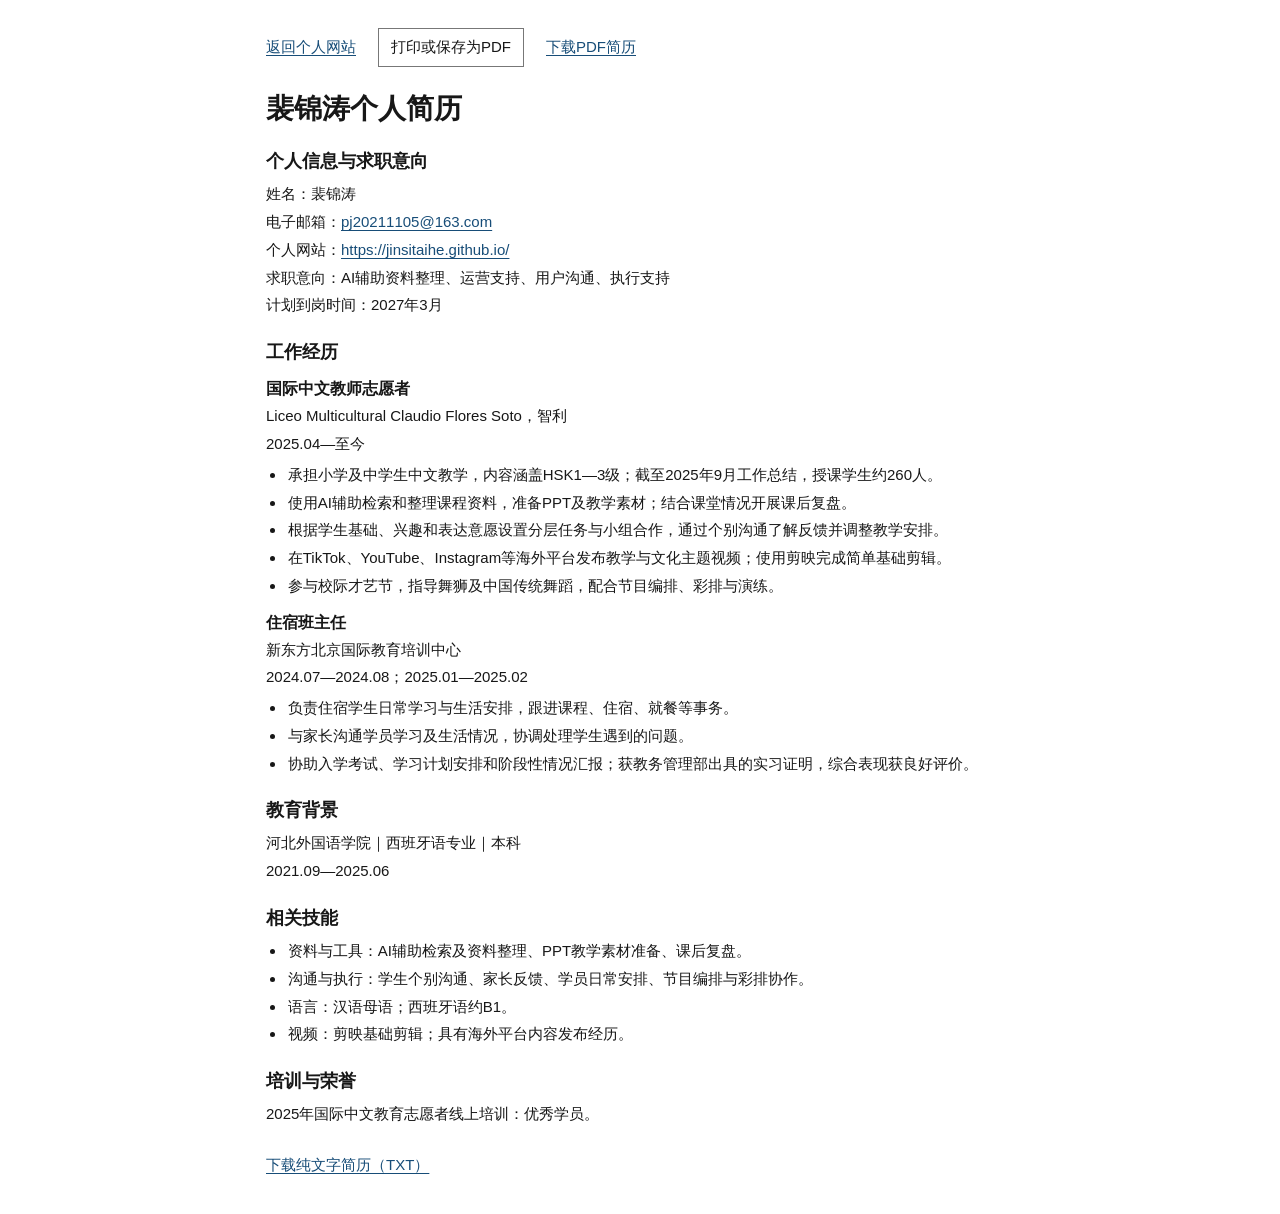
==== resume.html @ 9271502d "Revise resume site with verified experience and March 2027 availability" ====
<!doctype html>
<html lang="zh-CN">
<head>
  <meta charset="utf-8">
  <meta name="viewport" content="width=device-width, initial-scale=1">
  <meta name="description" content="裴锦涛个人简历：国际中文教师志愿者，具有学员管理、AI辅助资料整理和活动执行经历，计划2027年3月到岗。">
  <title>裴锦涛个人简历</title>
  <style>
    * { box-sizing: border-box; }
    body { margin: 0; color: #171717; background: #fff; font-family: "Microsoft YaHei", "PingFang SC", "Noto Sans CJK SC", Arial, sans-serif; font-size: 15px; line-height: 1.65; }
    .page { max-width: 820px; margin: 0 auto; padding: 28px 36px 36px; }
    nav { display: flex; flex-wrap: wrap; gap: 12px 22px; align-items: center; margin-bottom: 24px; }
    a { color: #174d78; text-underline-offset: 3px; overflow-wrap: anywhere; }
    button { padding: 6px 12px; border: 1px solid #777; border-radius: 0; color: #171717; background: #fff; font: inherit; cursor: pointer; }
    a:focus-visible, button:focus-visible { outline: 2px solid #174d78; outline-offset: 4px; }
    h1 { margin: 0 0 16px; font-size: 28px; line-height: 1.3; }
    h2 { margin: 22px 0 8px; font-size: 18px; line-height: 1.4; }
    h3 { margin: 12px 0 2px; font-size: 16px; line-height: 1.5; }
    p { margin: 3px 0; }
    ul { margin: 6px 0 12px; padding-left: 1.35em; }
    li { padding-left: .1em; margin: 3px 0; }
    footer { margin-top: 26px; }
    @media (max-width: 540px) {
      .page { padding: 22px 20px 30px; }
      h1 { font-size: 25px; }
      body { font-size: 14px; }
    }
    @page { size: A4; margin: 13mm 16mm; }
    @media print {
      body { font-size: 10pt; line-height: 1.5; }
      .page { max-width: none; margin: 0; padding: 0; }
      nav, footer { display: none; }
      h1 { font-size: 19pt; margin-bottom: 9pt; }
      h2 { font-size: 12pt; margin: 12pt 0 4pt; break-after: avoid; }
      h3 { font-size: 10.5pt; margin-top: 7pt; break-after: avoid; }
      p { margin: 1.5pt 0; }
      ul { margin: 4pt 0 7pt; }
      li { margin: 2pt 0; }
      a { color: inherit; text-decoration: none; }
      article { break-inside: avoid; }
    }
  </style>
</head>
<body>
  <div class="page">
    <nav aria-label="简历操作">
      <a href="index.html">返回个人网站</a>
      <button type="button" onclick="window.print()">打印或保存为PDF</button>
      <a href="resume.pdf" download="裴锦涛个人简历.pdf">下载PDF简历</a>
    </nav>
    <main>
      <h1>裴锦涛个人简历</h1>

      <section aria-labelledby="personal-info">
        <h2 id="personal-info">个人信息与求职意向</h2>
        <p>姓名：裴锦涛</p>
        <p>电子邮箱：<a href="mailto:pj20211105@163.com">pj20211105@163.com</a></p>
        <p>个人网站：<a href="https://jinsitaihe.github.io/">https://jinsitaihe.github.io/</a></p>
        <p>求职意向：AI辅助资料整理、运营支持、用户沟通、执行支持</p>
        <p>计划到岗时间：2027年3月</p>
      </section>

      <section aria-labelledby="work-experience">
        <h2 id="work-experience">工作经历</h2>
        <article>
          <h3>国际中文教师志愿者</h3>
          <p>Liceo Multicultural Claudio Flores Soto，智利</p>
          <p>2025.04—至今</p>
          <ul>
            <li>承担小学及中学生中文教学，内容涵盖HSK1—3级；截至2025年9月工作总结，授课学生约260人。</li>
            <li>使用AI辅助检索和整理课程资料，准备PPT及教学素材；结合课堂情况开展课后复盘。</li>
            <li>根据学生基础、兴趣和表达意愿设置分层任务与小组合作，通过个别沟通了解反馈并调整教学安排。</li>
            <li>在TikTok、YouTube、Instagram等海外平台发布教学与文化主题视频；使用剪映完成简单基础剪辑。</li>
            <li>参与校际才艺节，指导舞狮及中国传统舞蹈，配合节目编排、彩排与演练。</li>
          </ul>
        </article>
        <article>
          <h3>住宿班主任</h3>
          <p>新东方北京国际教育培训中心</p>
          <p>2024.07—2024.08；2025.01—2025.02</p>
          <ul>
            <li>负责住宿学生日常学习与生活安排，跟进课程、住宿、就餐等事务。</li>
            <li>与家长沟通学员学习及生活情况，协调处理学生遇到的问题。</li>
            <li>协助入学考试、学习计划安排和阶段性情况汇报；获教务管理部出具的实习证明，综合表现获良好评价。</li>
          </ul>
        </article>
      </section>

      <section aria-labelledby="education">
        <h2 id="education">教育背景</h2>
        <p>河北外国语学院｜西班牙语专业｜本科</p>
        <p>2021.09—2025.06</p>
      </section>

      <section aria-labelledby="skills">
        <h2 id="skills">相关技能</h2>
        <ul>
          <li>资料与工具：AI辅助检索及资料整理、PPT教学素材准备、课后复盘。</li>
          <li>沟通与执行：学生个别沟通、家长反馈、学员日常安排、节目编排与彩排协作。</li>
          <li>语言：汉语母语；西班牙语约B1。</li>
          <li>视频：剪映基础剪辑；具有海外平台内容发布经历。</li>
        </ul>
      </section>

      <section aria-labelledby="training">
        <h2 id="training">培训与荣誉</h2>
        <p>2025年国际中文教育志愿者线上培训：优秀学员。</p>
      </section>
    </main>
    <footer>
      <a href="resume.txt" download="裴锦涛个人简历.txt">下载纯文字简历（TXT）</a>
    </footer>
  </div>
</body>
</html>
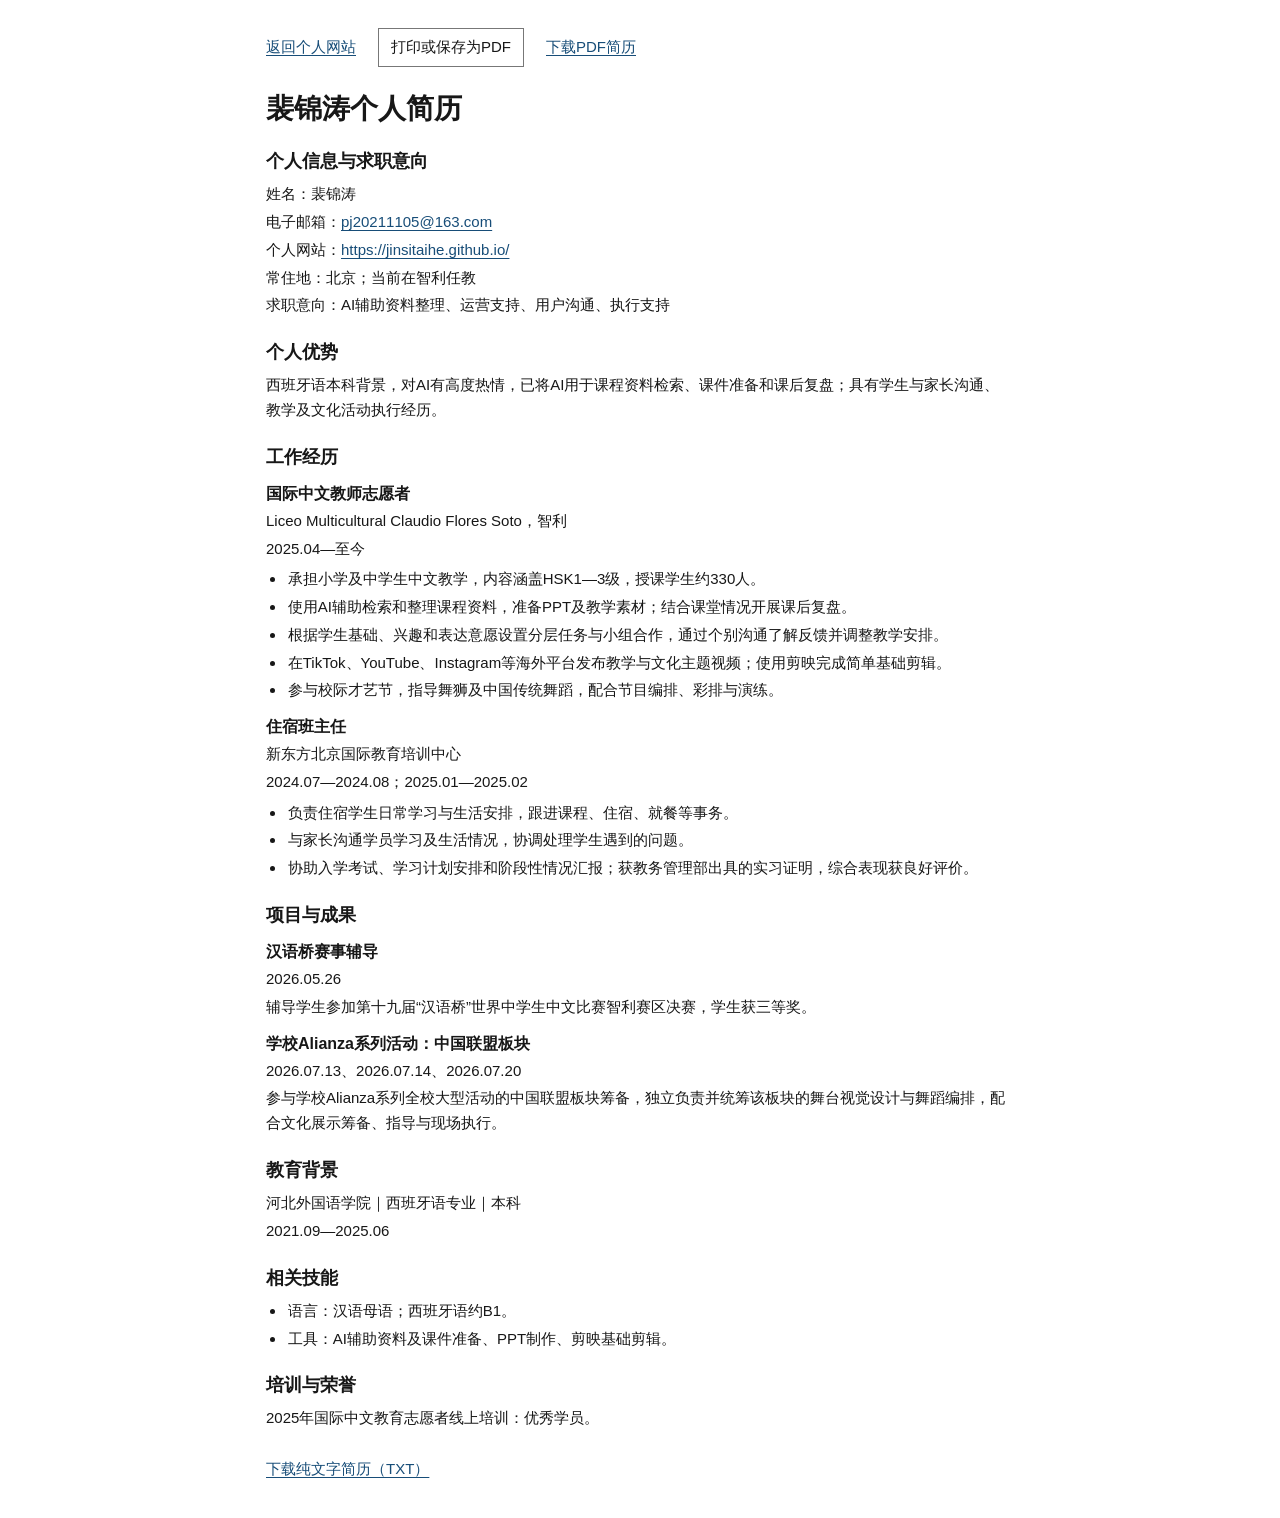
==== commit 79f9ef97: "Add Beijing residence and student achievements, refine AI profile and remove availability" ====
--- a/resume.html
+++ b/resume.html
@@ -1,115 +1,132 @@
-<!doctype html>
-<html lang="zh-CN">
-<head>
-  <meta charset="utf-8">
-  <meta name="viewport" content="width=device-width, initial-scale=1">
-  <meta name="description" content="裴锦涛个人简历：国际中文教师志愿者，具有学员管理、AI辅助资料整理和活动执行经历，计划2027年3月到岗。">
-  <title>裴锦涛个人简历</title>
-  <style>
-    * { box-sizing: border-box; }
-    body { margin: 0; color: #171717; background: #fff; font-family: "Microsoft YaHei", "PingFang SC", "Noto Sans CJK SC", Arial, sans-serif; font-size: 15px; line-height: 1.65; }
-    .page { max-width: 820px; margin: 0 auto; padding: 28px 36px 36px; }
-    nav { display: flex; flex-wrap: wrap; gap: 12px 22px; align-items: center; margin-bottom: 24px; }
-    a { color: #174d78; text-underline-offset: 3px; overflow-wrap: anywhere; }
-    button { padding: 6px 12px; border: 1px solid #777; border-radius: 0; color: #171717; background: #fff; font: inherit; cursor: pointer; }
-    a:focus-visible, button:focus-visible { outline: 2px solid #174d78; outline-offset: 4px; }
-    h1 { margin: 0 0 16px; font-size: 28px; line-height: 1.3; }
-    h2 { margin: 22px 0 8px; font-size: 18px; line-height: 1.4; }
-    h3 { margin: 12px 0 2px; font-size: 16px; line-height: 1.5; }
-    p { margin: 3px 0; }
-    ul { margin: 6px 0 12px; padding-left: 1.35em; }
-    li { padding-left: .1em; margin: 3px 0; }
-    footer { margin-top: 26px; }
-    @media (max-width: 540px) {
-      .page { padding: 22px 20px 30px; }
-      h1 { font-size: 25px; }
-      body { font-size: 14px; }
-    }
-    @page { size: A4; margin: 13mm 16mm; }
-    @media print {
-      body { font-size: 10pt; line-height: 1.5; }
-      .page { max-width: none; margin: 0; padding: 0; }
-      nav, footer { display: none; }
-      h1 { font-size: 19pt; margin-bottom: 9pt; }
-      h2 { font-size: 12pt; margin: 12pt 0 4pt; break-after: avoid; }
-      h3 { font-size: 10.5pt; margin-top: 7pt; break-after: avoid; }
-      p { margin: 1.5pt 0; }
-      ul { margin: 4pt 0 7pt; }
-      li { margin: 2pt 0; }
-      a { color: inherit; text-decoration: none; }
-      article { break-inside: avoid; }
-    }
-  </style>
-</head>
-<body>
-  <div class="page">
-    <nav aria-label="简历操作">
-      <a href="index.html">返回个人网站</a>
-      <button type="button" onclick="window.print()">打印或保存为PDF</button>
-      <a href="resume.pdf" download="裴锦涛个人简历.pdf">下载PDF简历</a>
-    </nav>
-    <main>
-      <h1>裴锦涛个人简历</h1>
-
-      <section aria-labelledby="personal-info">
-        <h2 id="personal-info">个人信息与求职意向</h2>
-        <p>姓名：裴锦涛</p>
-        <p>电子邮箱：<a href="mailto:pj20211105@163.com">pj20211105@163.com</a></p>
-        <p>个人网站：<a href="https://jinsitaihe.github.io/">https://jinsitaihe.github.io/</a></p>
-        <p>求职意向：AI辅助资料整理、运营支持、用户沟通、执行支持</p>
-        <p>计划到岗时间：2027年3月</p>
-      </section>
-
-      <section aria-labelledby="work-experience">
-        <h2 id="work-experience">工作经历</h2>
-        <article>
-          <h3>国际中文教师志愿者</h3>
-          <p>Liceo Multicultural Claudio Flores Soto，智利</p>
-          <p>2025.04—至今</p>
-          <ul>
-            <li>承担小学及中学生中文教学，内容涵盖HSK1—3级；截至2025年9月工作总结，授课学生约260人。</li>
-            <li>使用AI辅助检索和整理课程资料，准备PPT及教学素材；结合课堂情况开展课后复盘。</li>
-            <li>根据学生基础、兴趣和表达意愿设置分层任务与小组合作，通过个别沟通了解反馈并调整教学安排。</li>
-            <li>在TikTok、YouTube、Instagram等海外平台发布教学与文化主题视频；使用剪映完成简单基础剪辑。</li>
-            <li>参与校际才艺节，指导舞狮及中国传统舞蹈，配合节目编排、彩排与演练。</li>
-          </ul>
-        </article>
-        <article>
-          <h3>住宿班主任</h3>
-          <p>新东方北京国际教育培训中心</p>
-          <p>2024.07—2024.08；2025.01—2025.02</p>
-          <ul>
-            <li>负责住宿学生日常学习与生活安排，跟进课程、住宿、就餐等事务。</li>
-            <li>与家长沟通学员学习及生活情况，协调处理学生遇到的问题。</li>
-            <li>协助入学考试、学习计划安排和阶段性情况汇报；获教务管理部出具的实习证明，综合表现获良好评价。</li>
-          </ul>
-        </article>
-      </section>
-
-      <section aria-labelledby="education">
-        <h2 id="education">教育背景</h2>
-        <p>河北外国语学院｜西班牙语专业｜本科</p>
-        <p>2021.09—2025.06</p>
-      </section>
-
-      <section aria-labelledby="skills">
-        <h2 id="skills">相关技能</h2>
-        <ul>
-          <li>资料与工具：AI辅助检索及资料整理、PPT教学素材准备、课后复盘。</li>
-          <li>沟通与执行：学生个别沟通、家长反馈、学员日常安排、节目编排与彩排协作。</li>
-          <li>语言：汉语母语；西班牙语约B1。</li>
-          <li>视频：剪映基础剪辑；具有海外平台内容发布经历。</li>
-        </ul>
-      </section>
-
-      <section aria-labelledby="training">
-        <h2 id="training">培训与荣誉</h2>
-        <p>2025年国际中文教育志愿者线上培训：优秀学员。</p>
-      </section>
-    </main>
-    <footer>
-      <a href="resume.txt" download="裴锦涛个人简历.txt">下载纯文字简历（TXT）</a>
-    </footer>
-  </div>
-</body>
-</html>
+<!doctype html>
+<html lang="zh-CN">
+<head>
+  <meta charset="utf-8">
+  <meta name="viewport" content="width=device-width, initial-scale=1">
+  <meta name="description" content="裴锦涛个人简历：西班牙语本科，国际中文教师志愿者，具有AI辅助资料与课件准备、学生和家长沟通、赛事辅导及活动执行经历。">
+  <title>裴锦涛个人简历</title>
+  <style>
+    * { box-sizing: border-box; }
+    body { margin: 0; color: #171717; background: #fff; font-family: "Microsoft YaHei", "PingFang SC", "Noto Sans CJK SC", Arial, sans-serif; font-size: 15px; line-height: 1.65; }
+    .page { max-width: 820px; margin: 0 auto; padding: 28px 36px 36px; }
+    nav { display: flex; flex-wrap: wrap; gap: 12px 22px; align-items: center; margin-bottom: 24px; }
+    a { color: #174d78; text-underline-offset: 3px; overflow-wrap: anywhere; }
+    button { padding: 6px 12px; border: 1px solid #777; border-radius: 0; color: #171717; background: #fff; font: inherit; cursor: pointer; }
+    a:focus-visible, button:focus-visible { outline: 2px solid #174d78; outline-offset: 4px; }
+    h1 { margin: 0 0 16px; font-size: 28px; line-height: 1.3; }
+    h2 { margin: 22px 0 8px; font-size: 18px; line-height: 1.4; }
+    h3 { margin: 12px 0 2px; font-size: 16px; line-height: 1.5; }
+    p { margin: 3px 0; }
+    ul { margin: 6px 0 12px; padding-left: 1.35em; }
+    li { padding-left: .1em; margin: 3px 0; }
+    footer { margin-top: 26px; }
+    @media (max-width: 540px) {
+      .page { padding: 22px 20px 30px; }
+      h1 { font-size: 25px; }
+      body { font-size: 14px; }
+    }
+    @page { size: A4; margin: 13mm 16mm; }
+    @media print {
+      body { font-size: 10pt; line-height: 1.5; }
+      .page { max-width: none; margin: 0; padding: 0; }
+      nav, footer { display: none; }
+      h1 { font-size: 19pt; margin-bottom: 9pt; }
+      h2 { font-size: 12pt; margin: 12pt 0 4pt; break-after: avoid; }
+      h3 { font-size: 10.5pt; margin-top: 7pt; break-after: avoid; }
+      p { margin: 1.5pt 0; }
+      ul { margin: 4pt 0 7pt; }
+      li { margin: 2pt 0; }
+      a { color: inherit; text-decoration: none; }
+      article { break-inside: avoid; }
+    }
+  </style>
+</head>
+<body>
+  <div class="page">
+    <nav aria-label="简历操作">
+      <a href="index.html">返回个人网站</a>
+      <button type="button" onclick="window.print()">打印或保存为PDF</button>
+      <a href="resume.pdf" download="裴锦涛个人简历.pdf">下载PDF简历</a>
+    </nav>
+    <main>
+      <h1>裴锦涛个人简历</h1>
+
+      <section aria-labelledby="personal-info">
+        <h2 id="personal-info">个人信息与求职意向</h2>
+        <p>姓名：裴锦涛</p>
+        <p>电子邮箱：<a href="mailto:pj20211105@163.com">pj20211105@163.com</a></p>
+        <p>个人网站：<a href="https://jinsitaihe.github.io/">https://jinsitaihe.github.io/</a></p>
+        <p>常住地：北京；当前在智利任教</p>
+        <p>求职意向：AI辅助资料整理、运营支持、用户沟通、执行支持</p>
+      </section>
+
+      <section aria-labelledby="personal-strengths">
+        <h2 id="personal-strengths">个人优势</h2>
+        <p>西班牙语本科背景，对AI有高度热情，已将AI用于课程资料检索、课件准备和课后复盘；具有学生与家长沟通、教学及文化活动执行经历。</p>
+      </section>
+
+      <section aria-labelledby="work-experience">
+        <h2 id="work-experience">工作经历</h2>
+        <article>
+          <h3>国际中文教师志愿者</h3>
+          <p>Liceo Multicultural Claudio Flores Soto，智利</p>
+          <p>2025.04—至今</p>
+          <ul>
+            <li>承担小学及中学生中文教学，内容涵盖HSK1—3级，授课学生约330人。</li>
+            <li>使用AI辅助检索和整理课程资料，准备PPT及教学素材；结合课堂情况开展课后复盘。</li>
+            <li>根据学生基础、兴趣和表达意愿设置分层任务与小组合作，通过个别沟通了解反馈并调整教学安排。</li>
+            <li>在TikTok、YouTube、Instagram等海外平台发布教学与文化主题视频；使用剪映完成简单基础剪辑。</li>
+            <li>参与校际才艺节，指导舞狮及中国传统舞蹈，配合节目编排、彩排与演练。</li>
+          </ul>
+        </article>
+        <article>
+          <h3>住宿班主任</h3>
+          <p>新东方北京国际教育培训中心</p>
+          <p>2024.07—2024.08；2025.01—2025.02</p>
+          <ul>
+            <li>负责住宿学生日常学习与生活安排，跟进课程、住宿、就餐等事务。</li>
+            <li>与家长沟通学员学习及生活情况，协调处理学生遇到的问题。</li>
+            <li>协助入学考试、学习计划安排和阶段性情况汇报；获教务管理部出具的实习证明，综合表现获良好评价。</li>
+          </ul>
+        </article>
+      </section>
+
+      <section aria-labelledby="projects">
+        <h2 id="projects">项目与成果</h2>
+        <article>
+          <h3>汉语桥赛事辅导</h3>
+          <p>2026.05.26</p>
+          <p>辅导学生参加第十九届“汉语桥”世界中学生中文比赛智利赛区决赛，学生获三等奖。</p>
+        </article>
+        <article>
+          <h3>学校Alianza系列活动：中国联盟板块</h3>
+          <p>2026.07.13、2026.07.14、2026.07.20</p>
+          <p>参与学校Alianza系列全校大型活动的中国联盟板块筹备，独立负责并统筹该板块的舞台视觉设计与舞蹈编排，配合文化展示筹备、指导与现场执行。</p>
+        </article>
+      </section>
+
+      <section aria-labelledby="education">
+        <h2 id="education">教育背景</h2>
+        <p>河北外国语学院｜西班牙语专业｜本科</p>
+        <p>2021.09—2025.06</p>
+      </section>
+
+      <section aria-labelledby="skills">
+        <h2 id="skills">相关技能</h2>
+        <ul>
+          <li>语言：汉语母语；西班牙语约B1。</li>
+          <li>工具：AI辅助资料及课件准备、PPT制作、剪映基础剪辑。</li>
+        </ul>
+      </section>
+
+      <section aria-labelledby="training">
+        <h2 id="training">培训与荣誉</h2>
+        <p>2025年国际中文教育志愿者线上培训：优秀学员。</p>
+      </section>
+    </main>
+    <footer>
+      <a href="resume.txt" download="裴锦涛个人简历.txt">下载纯文字简历（TXT）</a>
+    </footer>
+  </div>
+</body>
+</html>
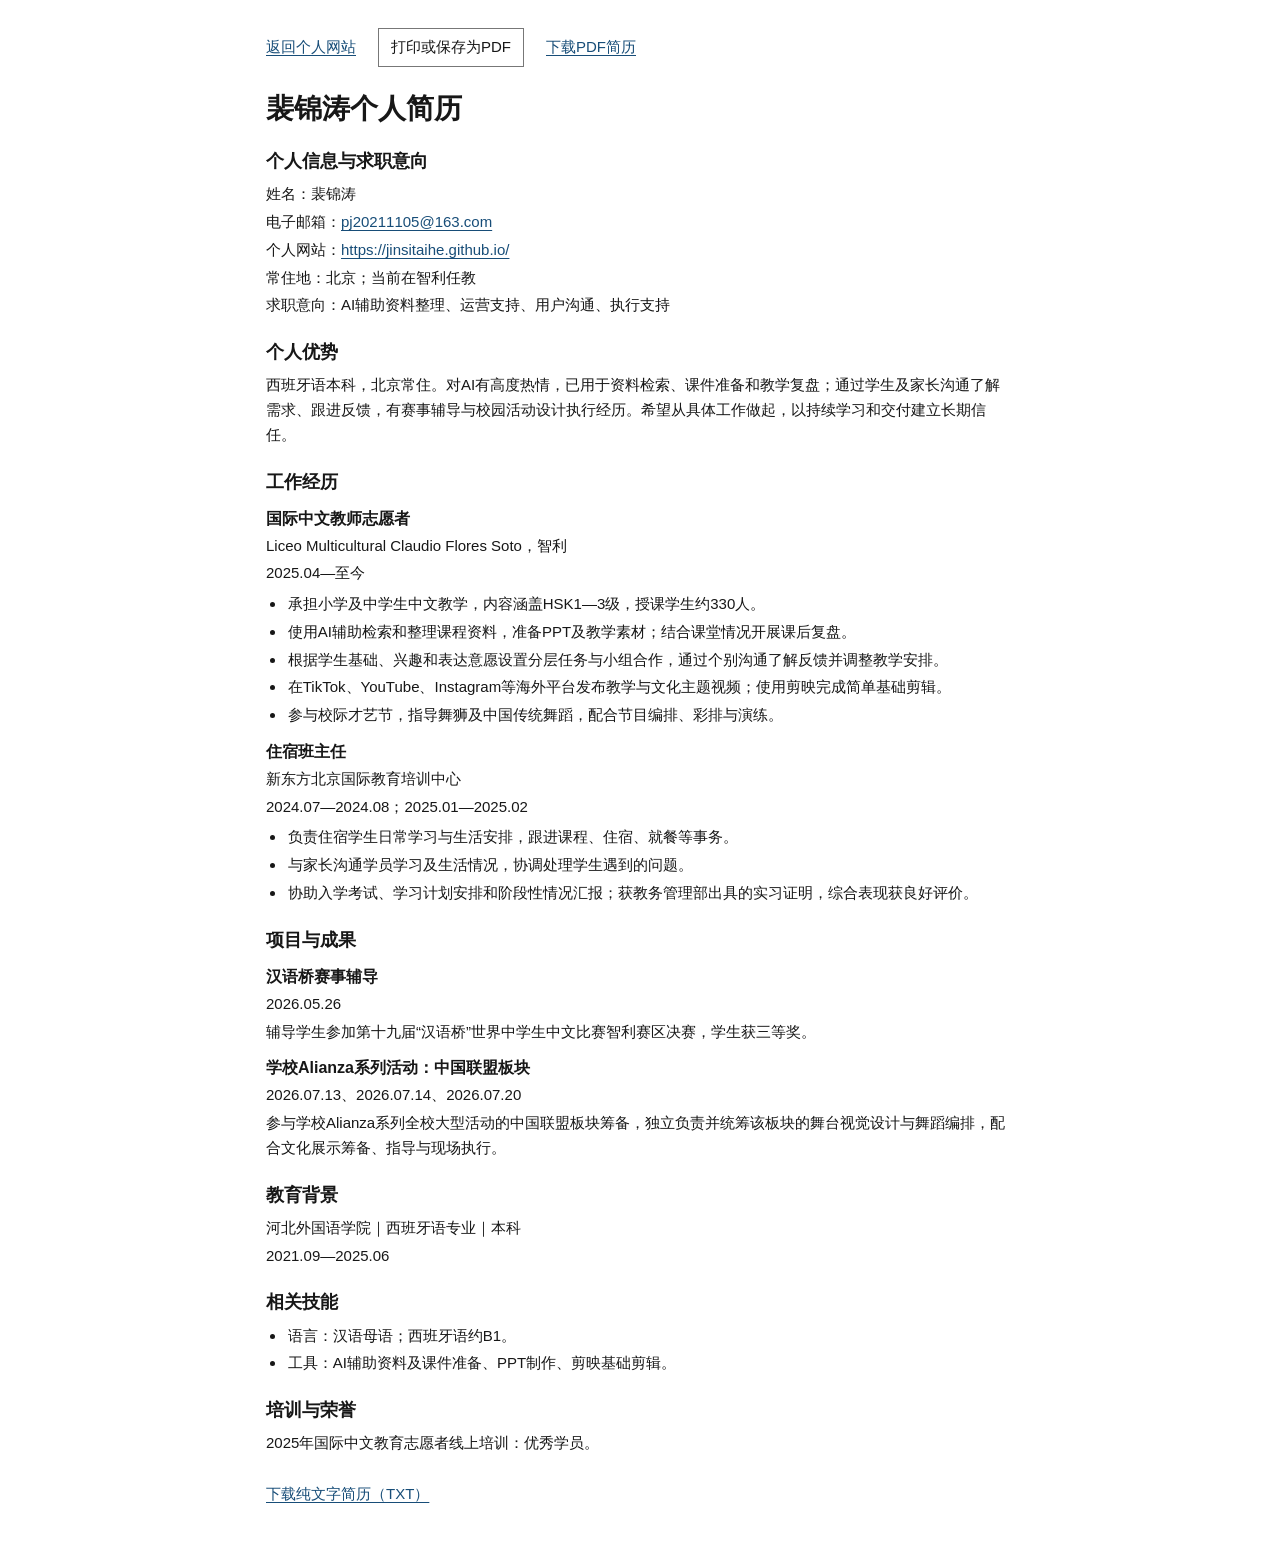
==== commit e8eeb3c9: "Refine resume around AI practice, user needs and reliable delivery" ====
--- a/resume.html
+++ b/resume.html
@@ -62,7 +62,7 @@
 
       <section aria-labelledby="personal-strengths">
         <h2 id="personal-strengths">个人优势</h2>
-        <p>西班牙语本科背景，对AI有高度热情，已将AI用于课程资料检索、课件准备和课后复盘；具有学生与家长沟通、教学及文化活动执行经历。</p>
+        <p>西班牙语本科，北京常住。对AI有高度热情，已用于资料检索、课件准备和教学复盘；通过学生及家长沟通了解需求、跟进反馈，有赛事辅导与校园活动设计执行经历。希望从具体工作做起，以持续学习和交付建立长期信任。</p>
       </section>
 
       <section aria-labelledby="work-experience">
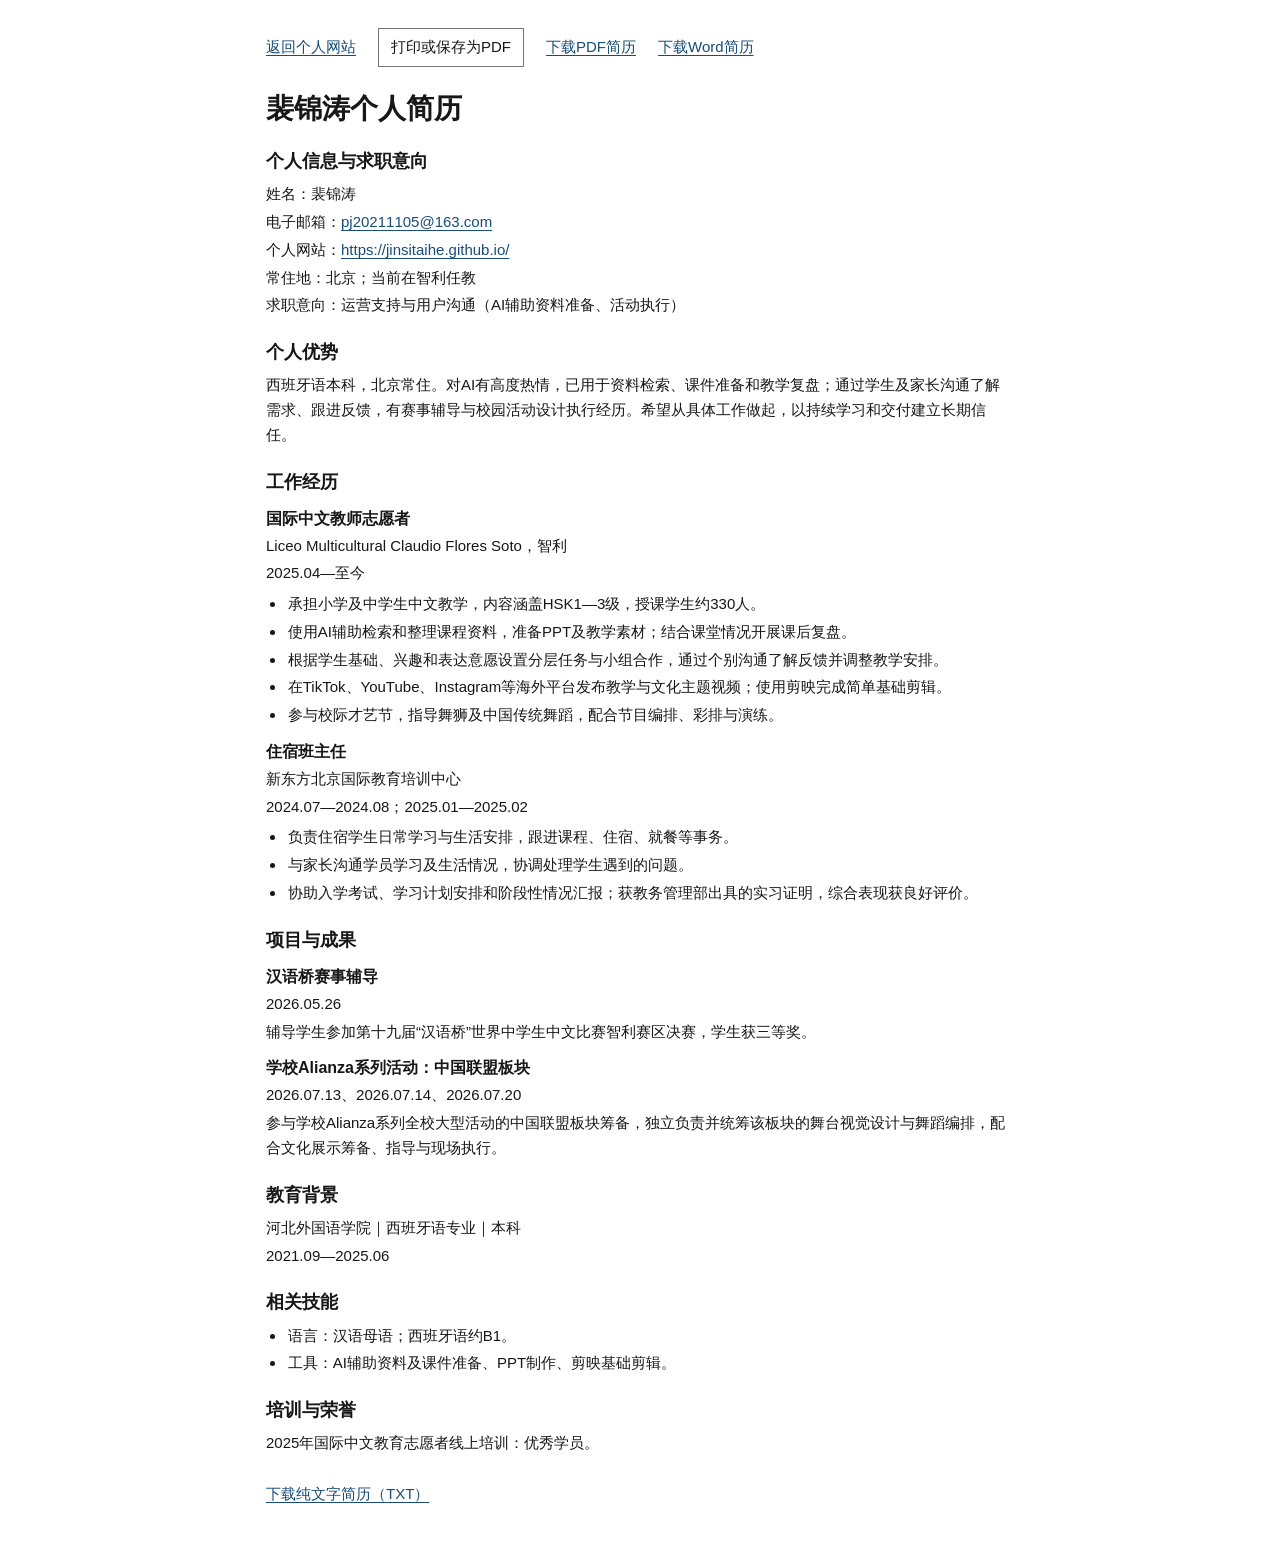
==== commit ce2c0fcf: "Highlight paid product support and publish blue resume downloads" ====
--- a/resume.html
+++ b/resume.html
@@ -47,6 +47,7 @@
       <a href="index.html">返回个人网站</a>
       <button type="button" onclick="window.print()">打印或保存为PDF</button>
       <a href="resume.pdf" download="裴锦涛个人简历.pdf">下载PDF简历</a>
+      <a href="resume.docx" download="裴锦涛简历.docx">下载Word简历</a>
     </nav>
     <main>
       <h1>裴锦涛个人简历</h1>
@@ -57,7 +58,7 @@
         <p>电子邮箱：<a href="mailto:pj20211105@163.com">pj20211105@163.com</a></p>
         <p>个人网站：<a href="https://jinsitaihe.github.io/">https://jinsitaihe.github.io/</a></p>
         <p>常住地：北京；当前在智利任教</p>
-        <p>求职意向：AI辅助资料整理、运营支持、用户沟通、执行支持</p>
+        <p>求职意向：运营支持与用户沟通（AI辅助资料准备、活动执行）</p>
       </section>
 
       <section aria-labelledby="personal-strengths">
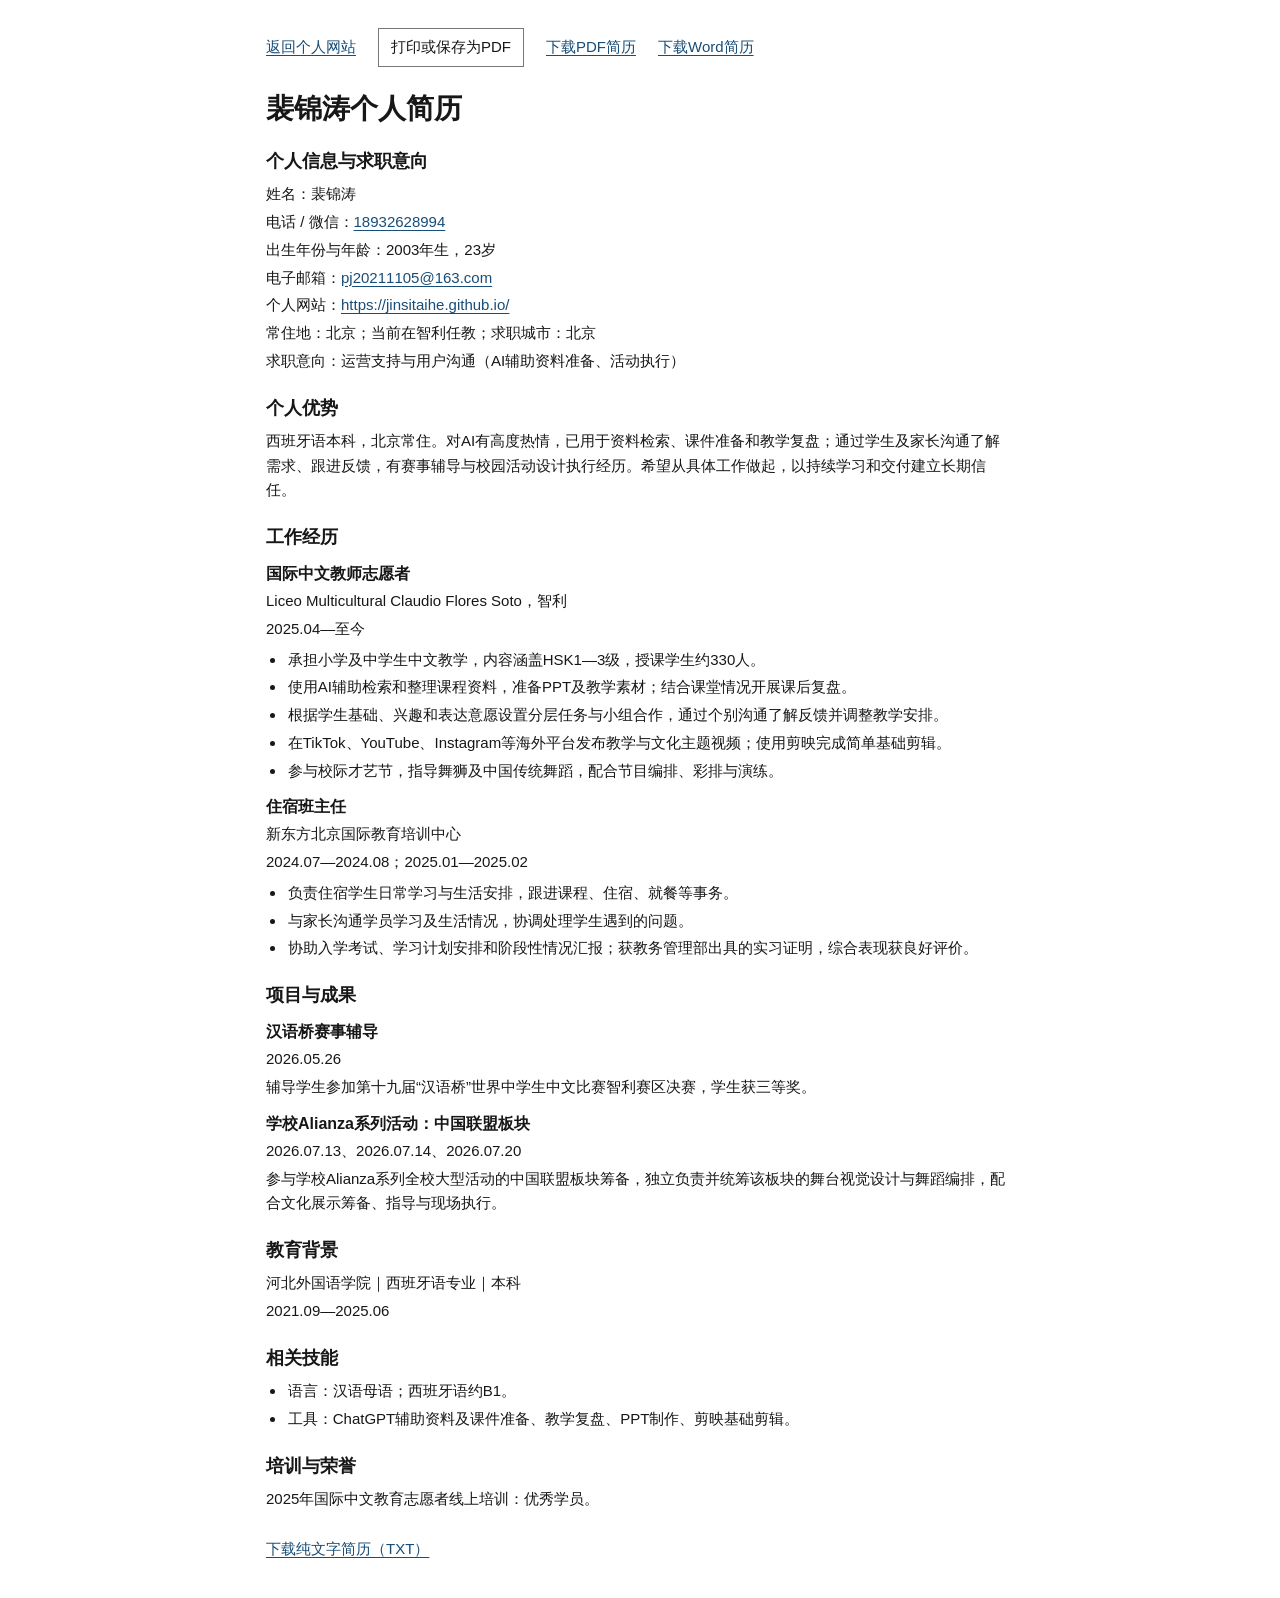
==== commit 039b4fd8: "Add confirmed age, contact details and ChatGPT experience" ====
--- a/resume.html
+++ b/resume.html
@@ -55,9 +55,11 @@
       <section aria-labelledby="personal-info">
         <h2 id="personal-info">个人信息与求职意向</h2>
         <p>姓名：裴锦涛</p>
+        <p>电话 / 微信：<a href="tel:+8618932628994">18932628994</a></p>
+        <p>出生年份与年龄：2003年生，23岁</p>
         <p>电子邮箱：<a href="mailto:pj20211105@163.com">pj20211105@163.com</a></p>
         <p>个人网站：<a href="https://jinsitaihe.github.io/">https://jinsitaihe.github.io/</a></p>
-        <p>常住地：北京；当前在智利任教</p>
+        <p>常住地：北京；当前在智利任教；求职城市：北京</p>
         <p>求职意向：运营支持与用户沟通（AI辅助资料准备、活动执行）</p>
       </section>
 
@@ -116,7 +118,7 @@
         <h2 id="skills">相关技能</h2>
         <ul>
           <li>语言：汉语母语；西班牙语约B1。</li>
-          <li>工具：AI辅助资料及课件准备、PPT制作、剪映基础剪辑。</li>
+          <li>工具：ChatGPT辅助资料及课件准备、教学复盘、PPT制作、剪映基础剪辑。</li>
         </ul>
       </section>
 
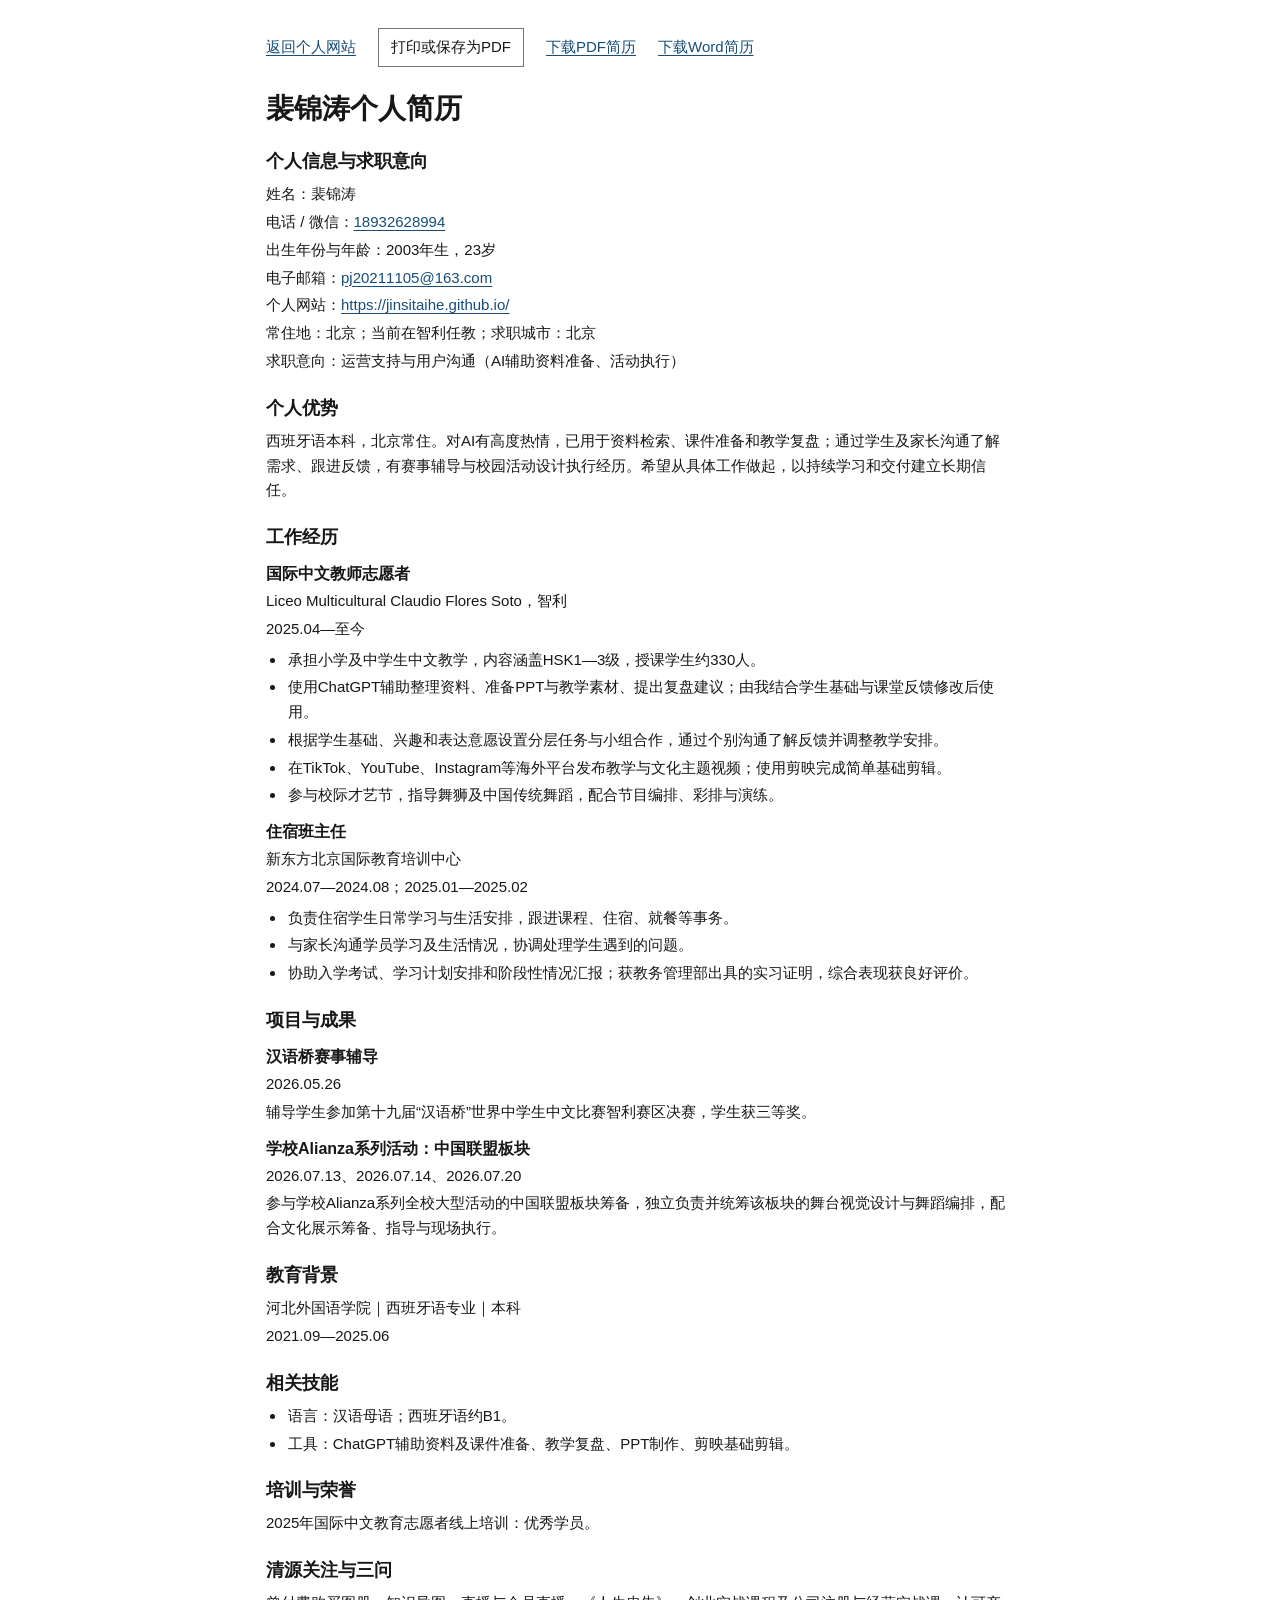
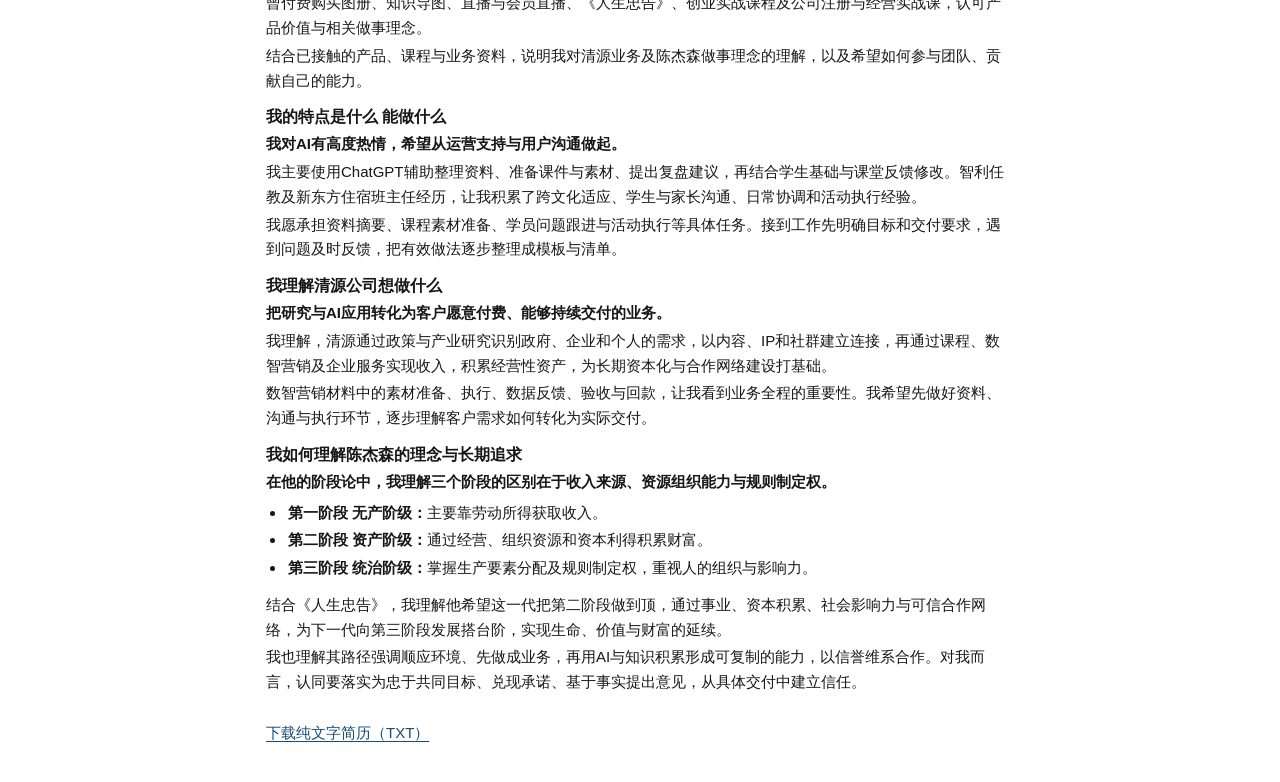
==== commit 819ee5bb: "Refine Qingyuan application answers and synchronize resume documents" ====
--- a/resume.html
+++ b/resume.html
@@ -76,7 +76,7 @@
           <p>2025.04—至今</p>
           <ul>
             <li>承担小学及中学生中文教学，内容涵盖HSK1—3级，授课学生约330人。</li>
-            <li>使用AI辅助检索和整理课程资料，准备PPT及教学素材；结合课堂情况开展课后复盘。</li>
+            <li>使用ChatGPT辅助整理资料、准备PPT与教学素材、提出复盘建议；由我结合学生基础与课堂反馈修改后使用。</li>
             <li>根据学生基础、兴趣和表达意愿设置分层任务与小组合作，通过个别沟通了解反馈并调整教学安排。</li>
             <li>在TikTok、YouTube、Instagram等海外平台发布教学与文化主题视频；使用剪映完成简单基础剪辑。</li>
             <li>参与校际才艺节，指导舞狮及中国传统舞蹈，配合节目编排、彩排与演练。</li>
@@ -126,6 +126,7 @@
         <h2 id="training">培训与荣誉</h2>
         <p>2025年国际中文教育志愿者线上培训：优秀学员。</p>
       </section>
+<section aria-labelledby="qingyuan-answers"><h2 id="qingyuan-answers">清源关注与三问</h2><p>曾付费购买图册、知识导图、直播与会员直播、《人生忠告》、创业实战课程及公司注册与经营实战课，认可产品价值与相关做事理念。</p><p>结合已接触的产品、课程与业务资料，说明我对清源业务及陈杰森做事理念的理解，以及希望如何参与团队、贡献自己的能力。</p><h3>我的特点是什么 能做什么</h3><p><strong>我对AI有高度热情，希望从运营支持与用户沟通做起。</strong></p><p>我主要使用ChatGPT辅助整理资料、准备课件与素材、提出复盘建议，再结合学生基础与课堂反馈修改。智利任教及新东方住宿班主任经历，让我积累了跨文化适应、学生与家长沟通、日常协调和活动执行经验。</p><p>我愿承担资料摘要、课程素材准备、学员问题跟进与活动执行等具体任务。接到工作先明确目标和交付要求，遇到问题及时反馈，把有效做法逐步整理成模板与清单。</p><h3>我理解清源公司想做什么</h3><p><strong>把研究与AI应用转化为客户愿意付费、能够持续交付的业务。</strong></p><p>我理解，清源通过政策与产业研究识别政府、企业和个人的需求，以内容、IP和社群建立连接，再通过课程、数智营销及企业服务实现收入，积累经营性资产，为长期资本化与合作网络建设打基础。</p><p>数智营销材料中的素材准备、执行、数据反馈、验收与回款，让我看到业务全程的重要性。我希望先做好资料、沟通与执行环节，逐步理解客户需求如何转化为实际交付。</p><h3>我如何理解陈杰森的理念与长期追求</h3><p><strong>在他的阶段论中，我理解三个阶段的区别在于收入来源、资源组织能力与规则制定权。</strong></p><ul class="stage-list"><li><strong>第一阶段 无产阶级：</strong>主要靠劳动所得获取收入。</li><li><strong>第二阶段 资产阶级：</strong>通过经营、组织资源和资本利得积累财富。</li><li><strong>第三阶段 统治阶级：</strong>掌握生产要素分配及规则制定权，重视人的组织与影响力。</li></ul><p>结合《人生忠告》，我理解他希望这一代把第二阶段做到顶，通过事业、资本积累、社会影响力与可信合作网络，为下一代向第三阶段发展搭台阶，实现生命、价值与财富的延续。</p><p>我也理解其路径强调顺应环境、先做成业务，再用AI与知识积累形成可复制的能力，以信誉维系合作。对我而言，认同要落实为忠于共同目标、兑现承诺、基于事实提出意见，从具体交付中建立信任。</p></section>
     </main>
     <footer>
       <a href="resume.txt" download="裴锦涛个人简历.txt">下载纯文字简历（TXT）</a>
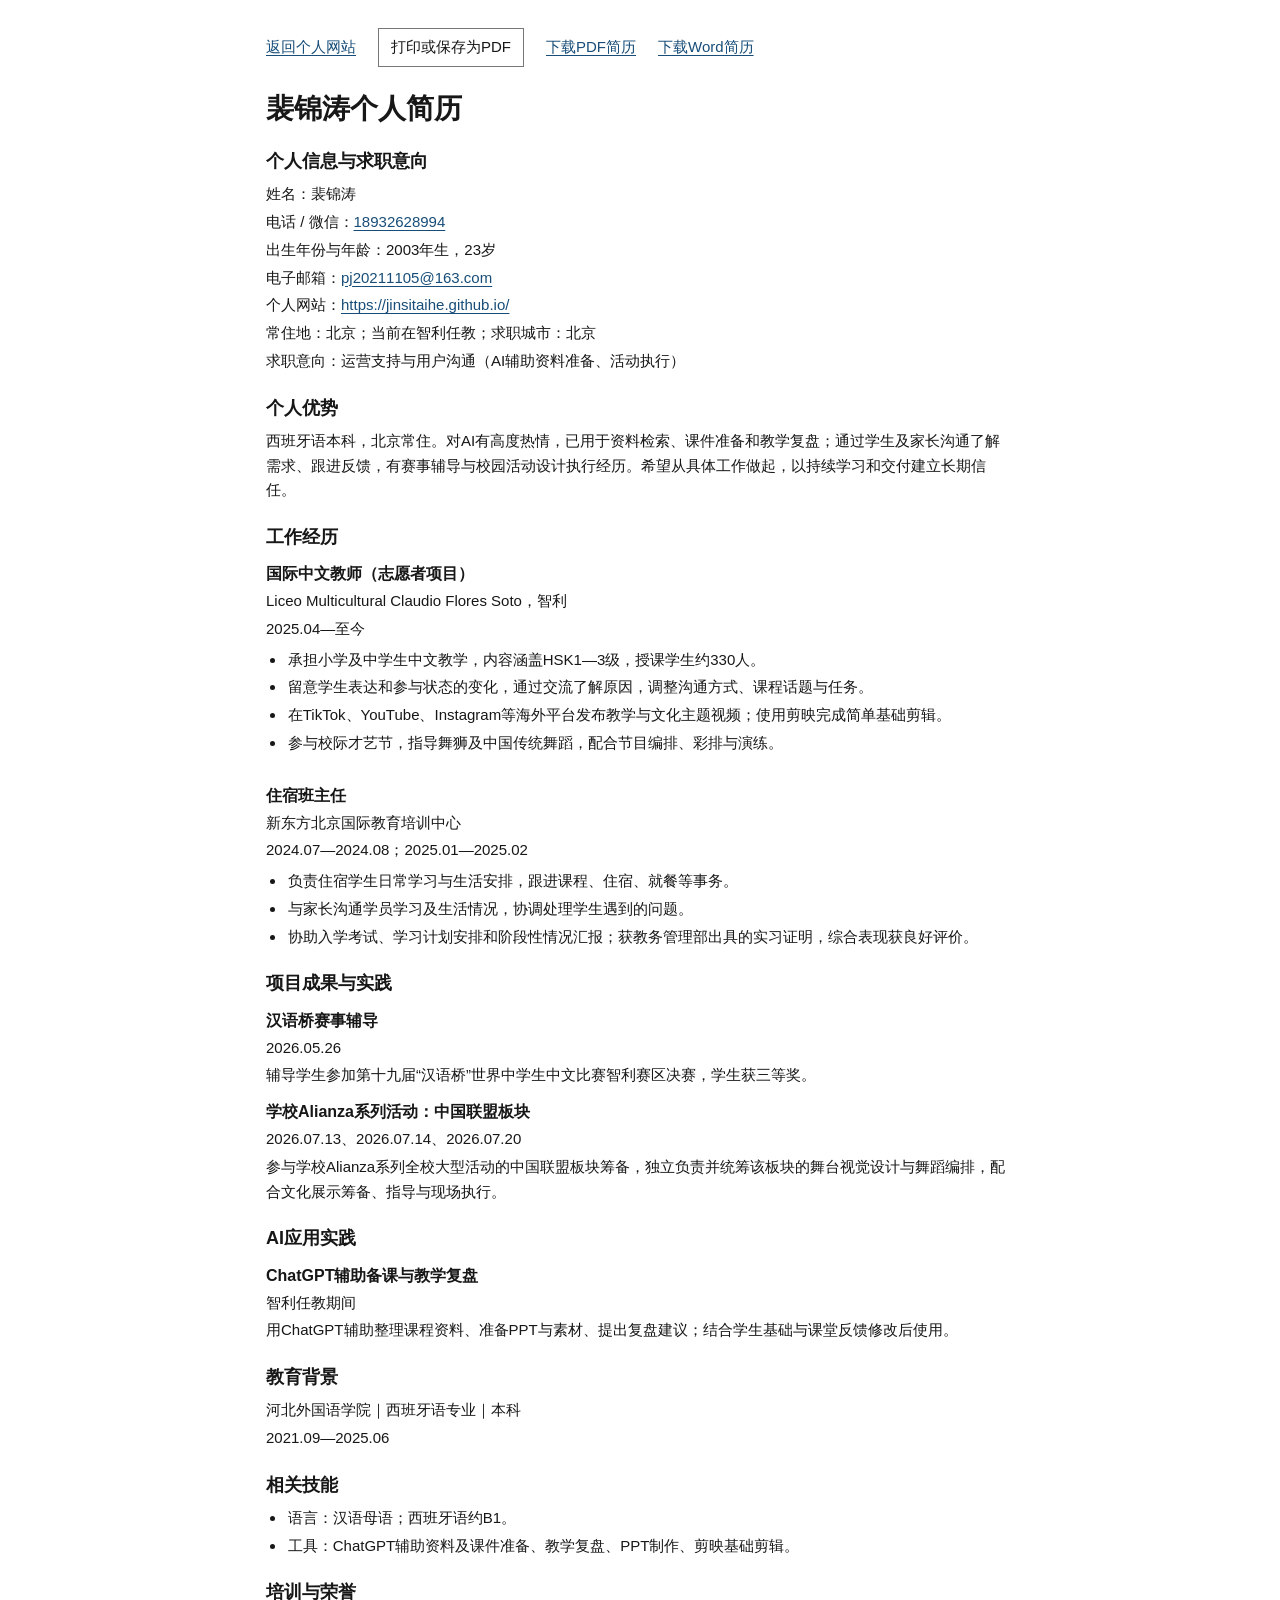
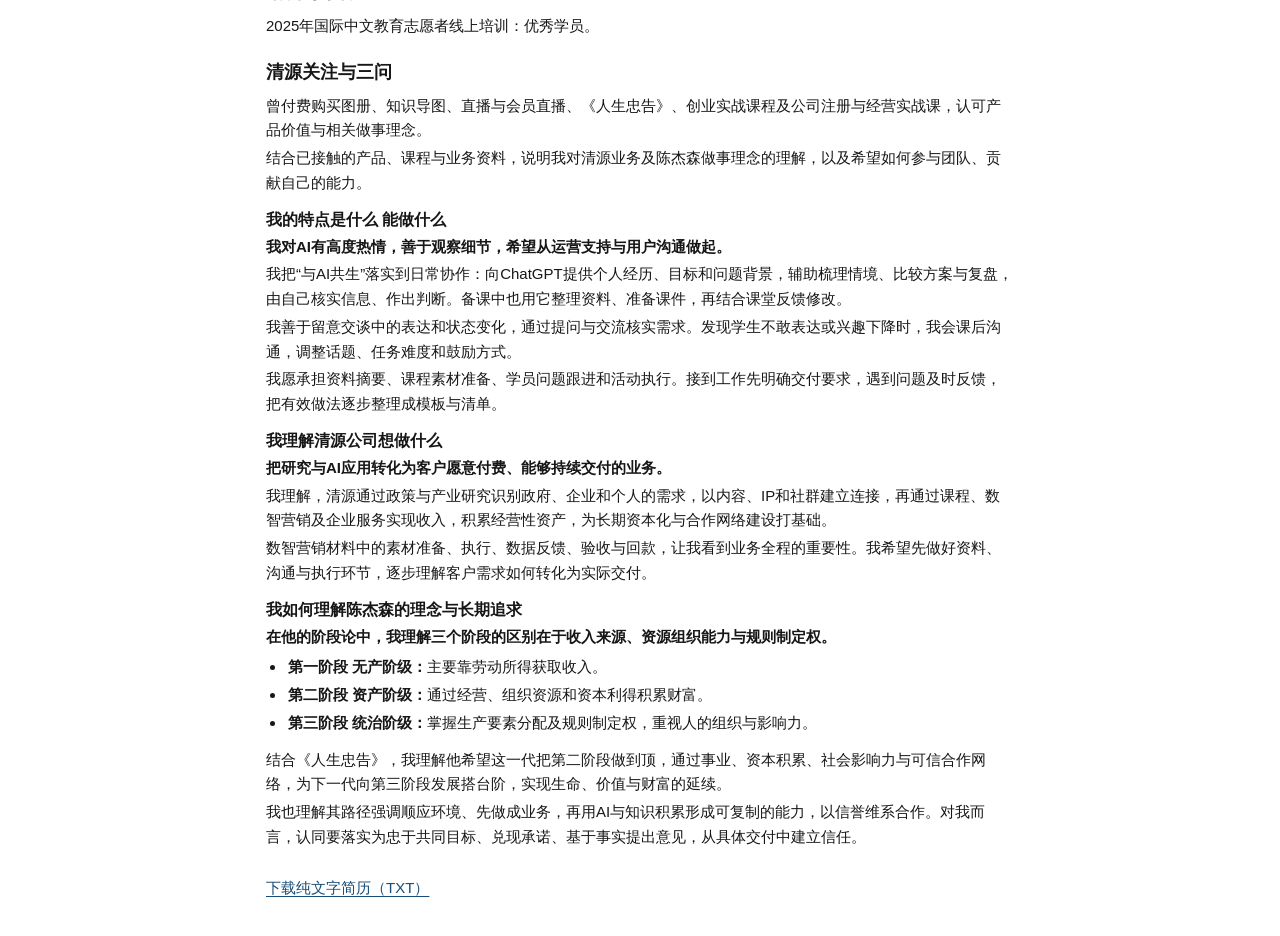
==== commit 75e37838: "Clarify teaching role, observation skills and AI collaboration; improve resume spacing" ====
--- a/resume.html
+++ b/resume.html
@@ -3,7 +3,7 @@
 <head>
   <meta charset="utf-8">
   <meta name="viewport" content="width=device-width, initial-scale=1">
-  <meta name="description" content="裴锦涛个人简历：西班牙语本科，国际中文教师志愿者，具有AI辅助资料与课件准备、学生和家长沟通、赛事辅导及活动执行经历。">
+  <meta name="description" content="裴锦涛个人简历：西班牙语本科，国际中文教师（志愿者项目），具有AI辅助资料与课件准备、学生和家长沟通、赛事辅导及活动执行经历。">
   <title>裴锦涛个人简历</title>
   <style>
     * { box-sizing: border-box; }
@@ -20,6 +20,7 @@
     ul { margin: 6px 0 12px; padding-left: 1.35em; }
     li { padding-left: .1em; margin: 3px 0; }
     footer { margin-top: 26px; }
+    section[aria-labelledby="work-experience"] article + article { margin-top: 28px; }
     @media (max-width: 540px) {
       .page { padding: 22px 20px 30px; }
       h1 { font-size: 25px; }
@@ -38,6 +39,7 @@
       li { margin: 2pt 0; }
       a { color: inherit; text-decoration: none; }
       article { break-inside: avoid; }
+      section[aria-labelledby="work-experience"] article + article { margin-top: 18pt; }
     }
   </style>
 </head>
@@ -71,13 +73,13 @@
       <section aria-labelledby="work-experience">
         <h2 id="work-experience">工作经历</h2>
         <article>
-          <h3>国际中文教师志愿者</h3>
+          <h3>国际中文教师（志愿者项目）</h3>
           <p>Liceo Multicultural Claudio Flores Soto，智利</p>
           <p>2025.04—至今</p>
           <ul>
             <li>承担小学及中学生中文教学，内容涵盖HSK1—3级，授课学生约330人。</li>
-            <li>使用ChatGPT辅助整理资料、准备PPT与教学素材、提出复盘建议；由我结合学生基础与课堂反馈修改后使用。</li>
-            <li>根据学生基础、兴趣和表达意愿设置分层任务与小组合作，通过个别沟通了解反馈并调整教学安排。</li>
+            
+            <li>留意学生表达和参与状态的变化，通过交流了解原因，调整沟通方式、课程话题与任务。</li>
             <li>在TikTok、YouTube、Instagram等海外平台发布教学与文化主题视频；使用剪映完成简单基础剪辑。</li>
             <li>参与校际才艺节，指导舞狮及中国传统舞蹈，配合节目编排、彩排与演练。</li>
           </ul>
@@ -95,7 +97,7 @@
       </section>
 
       <section aria-labelledby="projects">
-        <h2 id="projects">项目与成果</h2>
+        <h2 id="projects">项目成果与实践</h2>
         <article>
           <h3>汉语桥赛事辅导</h3>
           <p>2026.05.26</p>
@@ -107,6 +109,8 @@
           <p>参与学校Alianza系列全校大型活动的中国联盟板块筹备，独立负责并统筹该板块的舞台视觉设计与舞蹈编排，配合文化展示筹备、指导与现场执行。</p>
         </article>
       </section>
+
+      <section aria-labelledby="ai-teaching"><h2 id="ai-teaching">AI应用实践</h2><h3>ChatGPT辅助备课与教学复盘</h3><p>智利任教期间</p><p>用ChatGPT辅助整理课程资料、准备PPT与素材、提出复盘建议；结合学生基础与课堂反馈修改后使用。</p></section>
 
       <section aria-labelledby="education">
         <h2 id="education">教育背景</h2>
@@ -126,7 +130,7 @@
         <h2 id="training">培训与荣誉</h2>
         <p>2025年国际中文教育志愿者线上培训：优秀学员。</p>
       </section>
-<section aria-labelledby="qingyuan-answers"><h2 id="qingyuan-answers">清源关注与三问</h2><p>曾付费购买图册、知识导图、直播与会员直播、《人生忠告》、创业实战课程及公司注册与经营实战课，认可产品价值与相关做事理念。</p><p>结合已接触的产品、课程与业务资料，说明我对清源业务及陈杰森做事理念的理解，以及希望如何参与团队、贡献自己的能力。</p><h3>我的特点是什么 能做什么</h3><p><strong>我对AI有高度热情，希望从运营支持与用户沟通做起。</strong></p><p>我主要使用ChatGPT辅助整理资料、准备课件与素材、提出复盘建议，再结合学生基础与课堂反馈修改。智利任教及新东方住宿班主任经历，让我积累了跨文化适应、学生与家长沟通、日常协调和活动执行经验。</p><p>我愿承担资料摘要、课程素材准备、学员问题跟进与活动执行等具体任务。接到工作先明确目标和交付要求，遇到问题及时反馈，把有效做法逐步整理成模板与清单。</p><h3>我理解清源公司想做什么</h3><p><strong>把研究与AI应用转化为客户愿意付费、能够持续交付的业务。</strong></p><p>我理解，清源通过政策与产业研究识别政府、企业和个人的需求，以内容、IP和社群建立连接，再通过课程、数智营销及企业服务实现收入，积累经营性资产，为长期资本化与合作网络建设打基础。</p><p>数智营销材料中的素材准备、执行、数据反馈、验收与回款，让我看到业务全程的重要性。我希望先做好资料、沟通与执行环节，逐步理解客户需求如何转化为实际交付。</p><h3>我如何理解陈杰森的理念与长期追求</h3><p><strong>在他的阶段论中，我理解三个阶段的区别在于收入来源、资源组织能力与规则制定权。</strong></p><ul class="stage-list"><li><strong>第一阶段 无产阶级：</strong>主要靠劳动所得获取收入。</li><li><strong>第二阶段 资产阶级：</strong>通过经营、组织资源和资本利得积累财富。</li><li><strong>第三阶段 统治阶级：</strong>掌握生产要素分配及规则制定权，重视人的组织与影响力。</li></ul><p>结合《人生忠告》，我理解他希望这一代把第二阶段做到顶，通过事业、资本积累、社会影响力与可信合作网络，为下一代向第三阶段发展搭台阶，实现生命、价值与财富的延续。</p><p>我也理解其路径强调顺应环境、先做成业务，再用AI与知识积累形成可复制的能力，以信誉维系合作。对我而言，认同要落实为忠于共同目标、兑现承诺、基于事实提出意见，从具体交付中建立信任。</p></section>
+<section aria-labelledby="qingyuan-answers"><h2 id="qingyuan-answers">清源关注与三问</h2><p>曾付费购买图册、知识导图、直播与会员直播、《人生忠告》、创业实战课程及公司注册与经营实战课，认可产品价值与相关做事理念。</p><p>结合已接触的产品、课程与业务资料，说明我对清源业务及陈杰森做事理念的理解，以及希望如何参与团队、贡献自己的能力。</p><h3>我的特点是什么 能做什么</h3><p><strong>我对AI有高度热情，善于观察细节，希望从运营支持与用户沟通做起。</strong></p><p>我把“与AI共生”落实到日常协作：向ChatGPT提供个人经历、目标和问题背景，辅助梳理情境、比较方案与复盘，由自己核实信息、作出判断。备课中也用它整理资料、准备课件，再结合课堂反馈修改。</p><p>我善于留意交谈中的表达和状态变化，通过提问与交流核实需求。发现学生不敢表达或兴趣下降时，我会课后沟通，调整话题、任务难度和鼓励方式。</p><p>我愿承担资料摘要、课程素材准备、学员问题跟进和活动执行。接到工作先明确交付要求，遇到问题及时反馈，把有效做法逐步整理成模板与清单。</p><h3>我理解清源公司想做什么</h3><p><strong>把研究与AI应用转化为客户愿意付费、能够持续交付的业务。</strong></p><p>我理解，清源通过政策与产业研究识别政府、企业和个人的需求，以内容、IP和社群建立连接，再通过课程、数智营销及企业服务实现收入，积累经营性资产，为长期资本化与合作网络建设打基础。</p><p>数智营销材料中的素材准备、执行、数据反馈、验收与回款，让我看到业务全程的重要性。我希望先做好资料、沟通与执行环节，逐步理解客户需求如何转化为实际交付。</p><h3>我如何理解陈杰森的理念与长期追求</h3><p><strong>在他的阶段论中，我理解三个阶段的区别在于收入来源、资源组织能力与规则制定权。</strong></p><ul class="stage-list"><li><strong>第一阶段 无产阶级：</strong>主要靠劳动所得获取收入。</li><li><strong>第二阶段 资产阶级：</strong>通过经营、组织资源和资本利得积累财富。</li><li><strong>第三阶段 统治阶级：</strong>掌握生产要素分配及规则制定权，重视人的组织与影响力。</li></ul><p>结合《人生忠告》，我理解他希望这一代把第二阶段做到顶，通过事业、资本积累、社会影响力与可信合作网络，为下一代向第三阶段发展搭台阶，实现生命、价值与财富的延续。</p><p>我也理解其路径强调顺应环境、先做成业务，再用AI与知识积累形成可复制的能力，以信誉维系合作。对我而言，认同要落实为忠于共同目标、兑现承诺、基于事实提出意见，从具体交付中建立信任。</p></section>
     </main>
     <footer>
       <a href="resume.txt" download="裴锦涛个人简历.txt">下载纯文字简历（TXT）</a>
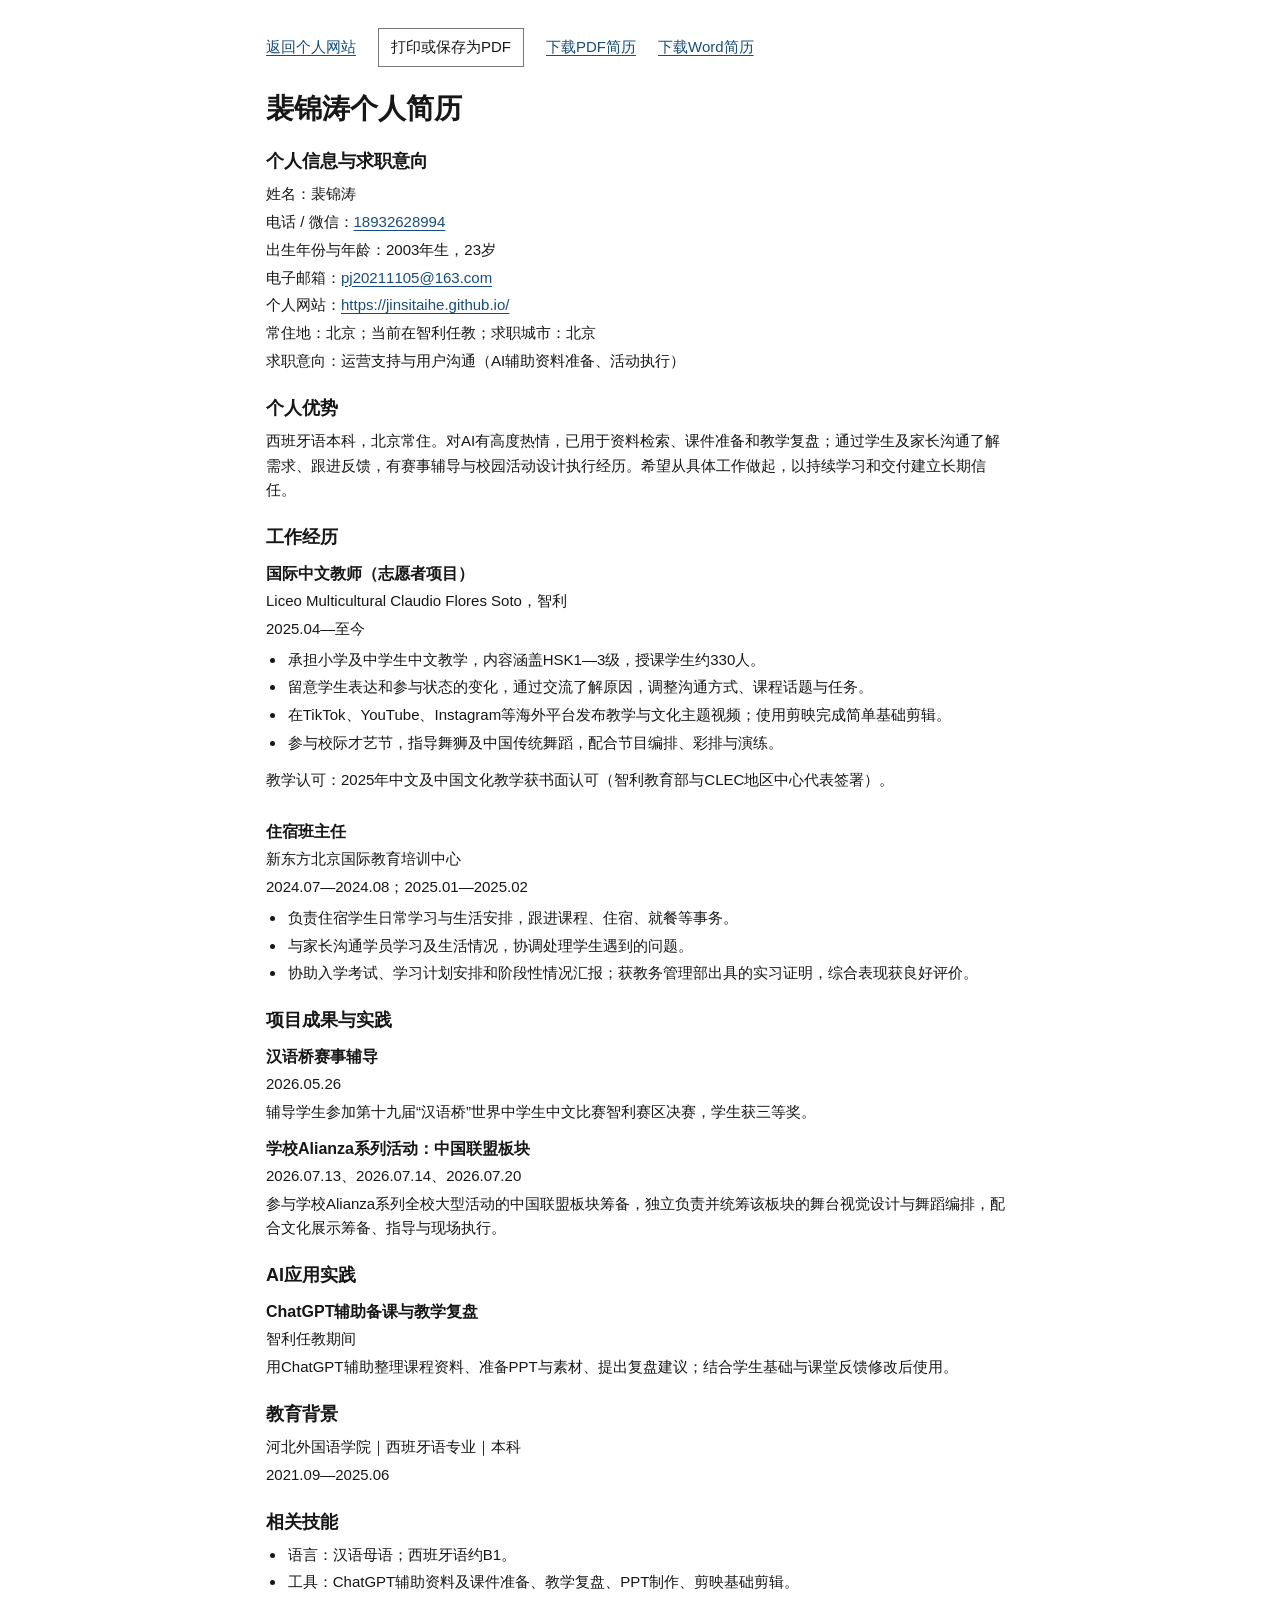
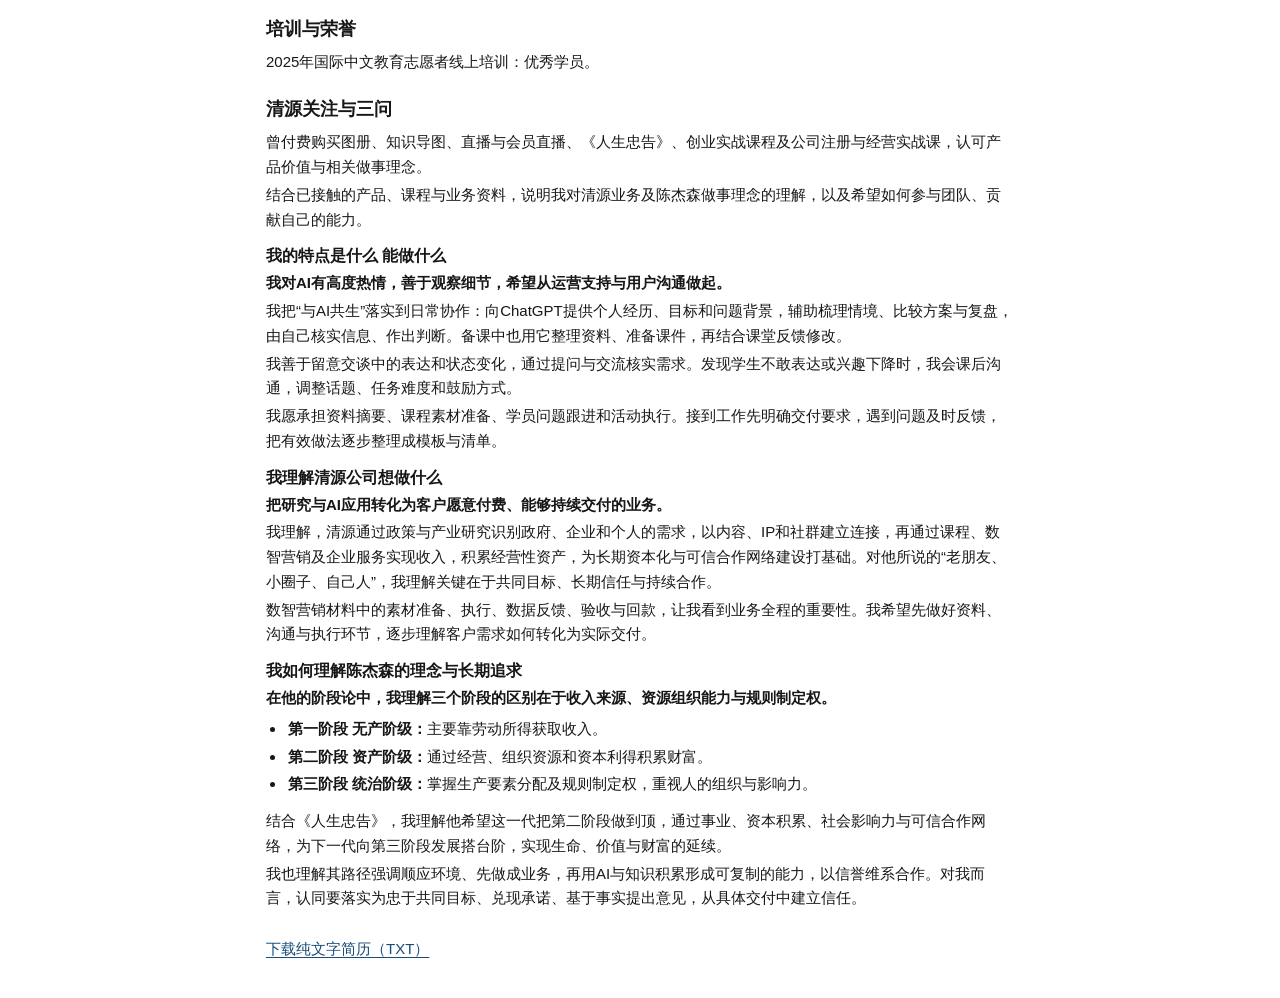
==== commit 1fcbd5ae: "Add verified teaching recognition and clarify trusted cooperation network" ====
--- a/resume.html
+++ b/resume.html
@@ -83,6 +83,7 @@
             <li>在TikTok、YouTube、Instagram等海外平台发布教学与文化主题视频；使用剪映完成简单基础剪辑。</li>
             <li>参与校际才艺节，指导舞狮及中国传统舞蹈，配合节目编排、彩排与演练。</li>
           </ul>
+          <p id="teaching-recognition">教学认可：2025年中文及中国文化教学获书面认可（智利教育部与CLEC地区中心代表签署）。</p>
         </article>
         <article>
           <h3>住宿班主任</h3>
@@ -130,7 +131,7 @@
         <h2 id="training">培训与荣誉</h2>
         <p>2025年国际中文教育志愿者线上培训：优秀学员。</p>
       </section>
-<section aria-labelledby="qingyuan-answers"><h2 id="qingyuan-answers">清源关注与三问</h2><p>曾付费购买图册、知识导图、直播与会员直播、《人生忠告》、创业实战课程及公司注册与经营实战课，认可产品价值与相关做事理念。</p><p>结合已接触的产品、课程与业务资料，说明我对清源业务及陈杰森做事理念的理解，以及希望如何参与团队、贡献自己的能力。</p><h3>我的特点是什么 能做什么</h3><p><strong>我对AI有高度热情，善于观察细节，希望从运营支持与用户沟通做起。</strong></p><p>我把“与AI共生”落实到日常协作：向ChatGPT提供个人经历、目标和问题背景，辅助梳理情境、比较方案与复盘，由自己核实信息、作出判断。备课中也用它整理资料、准备课件，再结合课堂反馈修改。</p><p>我善于留意交谈中的表达和状态变化，通过提问与交流核实需求。发现学生不敢表达或兴趣下降时，我会课后沟通，调整话题、任务难度和鼓励方式。</p><p>我愿承担资料摘要、课程素材准备、学员问题跟进和活动执行。接到工作先明确交付要求，遇到问题及时反馈，把有效做法逐步整理成模板与清单。</p><h3>我理解清源公司想做什么</h3><p><strong>把研究与AI应用转化为客户愿意付费、能够持续交付的业务。</strong></p><p>我理解，清源通过政策与产业研究识别政府、企业和个人的需求，以内容、IP和社群建立连接，再通过课程、数智营销及企业服务实现收入，积累经营性资产，为长期资本化与合作网络建设打基础。</p><p>数智营销材料中的素材准备、执行、数据反馈、验收与回款，让我看到业务全程的重要性。我希望先做好资料、沟通与执行环节，逐步理解客户需求如何转化为实际交付。</p><h3>我如何理解陈杰森的理念与长期追求</h3><p><strong>在他的阶段论中，我理解三个阶段的区别在于收入来源、资源组织能力与规则制定权。</strong></p><ul class="stage-list"><li><strong>第一阶段 无产阶级：</strong>主要靠劳动所得获取收入。</li><li><strong>第二阶段 资产阶级：</strong>通过经营、组织资源和资本利得积累财富。</li><li><strong>第三阶段 统治阶级：</strong>掌握生产要素分配及规则制定权，重视人的组织与影响力。</li></ul><p>结合《人生忠告》，我理解他希望这一代把第二阶段做到顶，通过事业、资本积累、社会影响力与可信合作网络，为下一代向第三阶段发展搭台阶，实现生命、价值与财富的延续。</p><p>我也理解其路径强调顺应环境、先做成业务，再用AI与知识积累形成可复制的能力，以信誉维系合作。对我而言，认同要落实为忠于共同目标、兑现承诺、基于事实提出意见，从具体交付中建立信任。</p></section>
+<section aria-labelledby="qingyuan-answers"><h2 id="qingyuan-answers">清源关注与三问</h2><p>曾付费购买图册、知识导图、直播与会员直播、《人生忠告》、创业实战课程及公司注册与经营实战课，认可产品价值与相关做事理念。</p><p>结合已接触的产品、课程与业务资料，说明我对清源业务及陈杰森做事理念的理解，以及希望如何参与团队、贡献自己的能力。</p><h3>我的特点是什么 能做什么</h3><p><strong>我对AI有高度热情，善于观察细节，希望从运营支持与用户沟通做起。</strong></p><p>我把“与AI共生”落实到日常协作：向ChatGPT提供个人经历、目标和问题背景，辅助梳理情境、比较方案与复盘，由自己核实信息、作出判断。备课中也用它整理资料、准备课件，再结合课堂反馈修改。</p><p>我善于留意交谈中的表达和状态变化，通过提问与交流核实需求。发现学生不敢表达或兴趣下降时，我会课后沟通，调整话题、任务难度和鼓励方式。</p><p>我愿承担资料摘要、课程素材准备、学员问题跟进和活动执行。接到工作先明确交付要求，遇到问题及时反馈，把有效做法逐步整理成模板与清单。</p><h3>我理解清源公司想做什么</h3><p><strong>把研究与AI应用转化为客户愿意付费、能够持续交付的业务。</strong></p><p>我理解，清源通过政策与产业研究识别政府、企业和个人的需求，以内容、IP和社群建立连接，再通过课程、数智营销及企业服务实现收入，积累经营性资产，为长期资本化与可信合作网络建设打基础。对他所说的“老朋友、小圈子、自己人”，我理解关键在于共同目标、长期信任与持续合作。</p><p>数智营销材料中的素材准备、执行、数据反馈、验收与回款，让我看到业务全程的重要性。我希望先做好资料、沟通与执行环节，逐步理解客户需求如何转化为实际交付。</p><h3>我如何理解陈杰森的理念与长期追求</h3><p><strong>在他的阶段论中，我理解三个阶段的区别在于收入来源、资源组织能力与规则制定权。</strong></p><ul class="stage-list"><li><strong>第一阶段 无产阶级：</strong>主要靠劳动所得获取收入。</li><li><strong>第二阶段 资产阶级：</strong>通过经营、组织资源和资本利得积累财富。</li><li><strong>第三阶段 统治阶级：</strong>掌握生产要素分配及规则制定权，重视人的组织与影响力。</li></ul><p>结合《人生忠告》，我理解他希望这一代把第二阶段做到顶，通过事业、资本积累、社会影响力与可信合作网络，为下一代向第三阶段发展搭台阶，实现生命、价值与财富的延续。</p><p>我也理解其路径强调顺应环境、先做成业务，再用AI与知识积累形成可复制的能力，以信誉维系合作。对我而言，认同要落实为忠于共同目标、兑现承诺、基于事实提出意见，从具体交付中建立信任。</p></section>
     </main>
     <footer>
       <a href="resume.txt" download="裴锦涛个人简历.txt">下载纯文字简历（TXT）</a>
